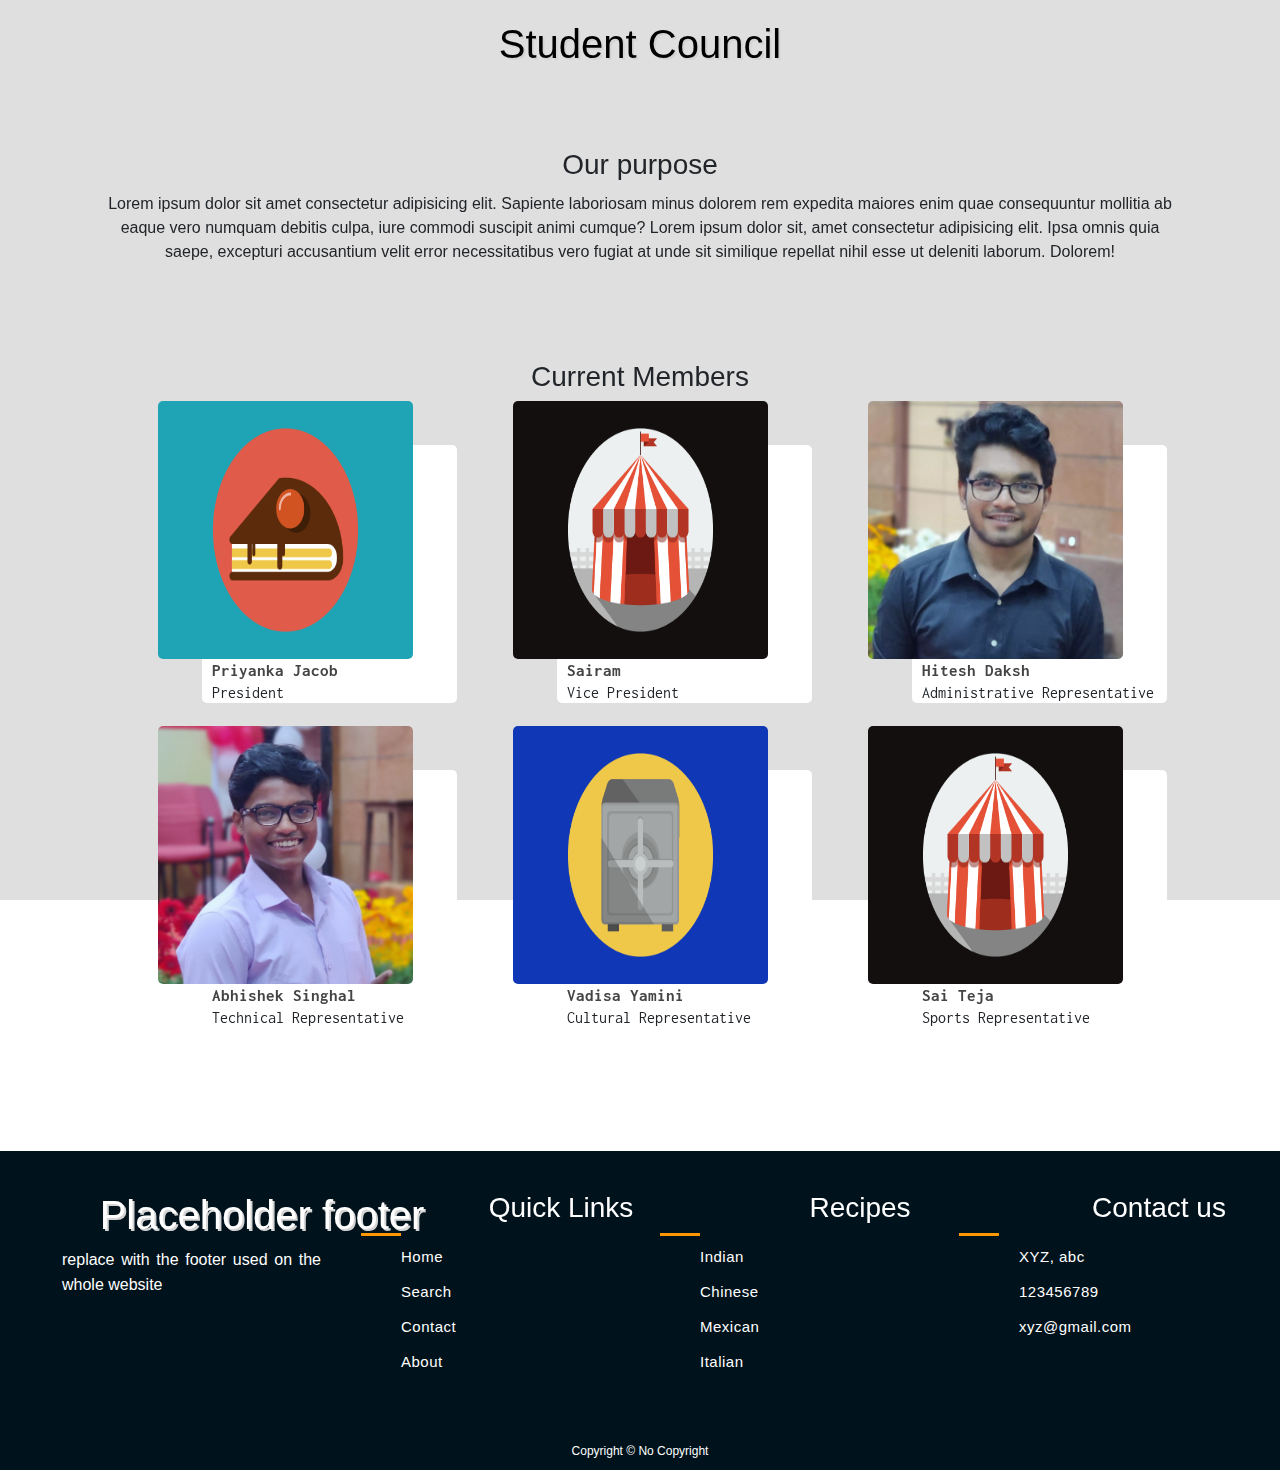
==== student_council_part.html @ 0b3405a9 "Rename file to integrate to main website" ====
<!DOCTYPE html>
<!--[if lt IE 7]>      <html class="no-js lt-ie9 lt-ie8 lt-ie7"> <![endif]-->
<!--[if IE 7]>         <html class="no-js lt-ie9 lt-ie8"> <![endif]-->
<!--[if IE 8]>         <html class="no-js lt-ie9"> <![endif]-->
<!--[if gt IE 8]><!--> <html class="no-js"> <!--<![endif]-->
    <head>
        <meta charset="utf-8">
        <meta http-equiv="X-UA-Compatible" content="IE=edge">
        <title>Student Council</title>
        <meta name="description" content="">
        <meta name="viewport" content="width=device-width, initial-scale=1.0">
        <link rel="stylesheet" href="council_style.css">
        <link rel="stylesheet" href="https://stackpath.bootstrapcdn.com/bootstrap/4.3.1/css/bootstrap.min.css" integrity="sha384-ggOyR0iXCbMQv3Xipma34MD+dH/1fQ784/j6cY/iJTQUOhcWr7x9JvoRxT2MZw1T" crossorigin="anonymous">
        <script src="https://ajax.googleapis.com/ajax/libs/jquery/1.11.2/jquery.min.js"></script>
        <script src="https://code.jquery.com/jquery-3.3.1.slim.min.js" integrity="sha384-q8i/X+965DzO0rT7abK41JStQIAqVgRVzpbzo5smXKp4YfRvH+8abtTE1Pi6jizo" crossorigin="anonymous"></script>
<!-- async defer -->
    </head>
    <body>
        <!--[if lt IE 7]>
            <p class="browsehappy">You are using an <strong>outdated</strong> browser. Please <a href="#">upgrade your browser</a> to improve your experience.</p>
        <![endif]-->
        <div id="body_cache"></div>
<div id="avatar" style="margin-bottom: 50px !important;">
  <svg viewBox="0 0 100 100">
    <path d="m38.977 59.074c0 2.75-4.125 2.75-4.125 0s4.125-2.75 4.125 0"></path>
    <path d="m60.477 59.074c0 2.75-4.125 2.75-4.125 0s4.125-2.75 4.125 0"></path>
    <path d="m48.203 69.309c1.7344 0 3.1484-1.4141 3.1484-3.1484 0-0.27734-0.22266-0.5-0.5-0.5-0.27734 0-0.5 0.22266-0.5 0.5 0 1.1836-0.96484 2.1484-2.1484 2.1484s-2.1484-0.96484-2.1484-2.1484c0-0.27734-0.22266-0.5-0.5-0.5-0.27734 0-0.5 0.22266-0.5 0.5 0 1.7344 1.4141 3.1484 3.1484 3.1484z"></path>
    <path d="m35.492 24.371c0.42187-0.35156 0.48047-0.98438 0.125-1.4062-0.35156-0.42188-0.98438-0.48438-1.4062-0.125-5.1602 4.3047-16.422 17.078-9.5312 42.562 0.21484 0.79688 0.85547 1.4062 1.6641 1.582 0.15625 0.035156 0.31641 0.050781 0.47266 0.050781 0.62891 0 1.2344-0.27344 1.6445-0.76562 0.82812-0.98828 2.0039-1.5391 2.793-1.8203 0.56641 1.6055 1.4766 3.3594 2.9727 4.9414 2.2852 2.4219 5.4336 3.9453 9.3867 4.5547-3.6055 4.5-3.8047 10.219-3.8086 10.484-0.011719 0.55078 0.42187 1.0078 0.97656 1.0234h0.023438c0.53906 0 0.98437-0.42969 1-0.97266 0-0.054688 0.17187-4.8711 2.9805-8.7773 0.63281 1.2852 1.7266 2.5 3.4141 2.5 1.7109 0 2.7578-1.2695 3.3398-2.6172 2.8867 3.9258 3.0586 8.8359 3.0586 8.8906 0.015625 0.54297 0.46094 0.97266 1 0.97266h0.023438c0.55078-0.015625 0.98828-0.47266 0.97656-1.0234-0.007812-0.26953-0.20703-6.0938-3.9141-10.613 7.0781-1.3086 10.406-5.4219 11.969-8.9766 1.0508 0.98828 2.75 2.1992 4.793 2.1992 0.078126 0 0.15625 0 0.23828-0.003906 0.47266-0.023438 1.5781-0.074219 3.4219-4.4219 1.1172-2.6406 2.1406-6.0117 2.8711-9.4922 4.8281-22.945-4.7852-30.457-9.1445-32.621-12.316-6.1172-22.195-3.6055-28.312-0.42188-0.48828 0.25391-0.67969 0.85938-0.42578 1.3477s0.85938 0.67969 1.3477 0.42578c5.7031-2.9688 14.934-5.3047 26.5 0.4375 7.1875 3.5703 9 11.586 9.2539 17.684 0.49609 11.93-4.2617 23.91-5.7344 25.062h-0.015626c-1.832 0-3.4102-1.5742-4.0352-2.2852 0.28906-0.99609 0.44531-1.8672 0.52734-2.5117 0.62891 0.16797 1.2812 0.27344 1.9727 0.27344 0.55469 0 1-0.44922 1-1 0-0.55078-0.44531-1-1-1-7.3203 0-10.703-13.941-10.734-14.082-0.097656-0.40625-0.4375-0.71094-0.85156-0.76172-0.43359-0.050781-0.82031 0.16406-1.0117 0.53906-1.8984 3.7188-1.4297 6.7539-0.67969 8.668-6.2383-2.2852-8.9766-8.6914-9.0078-8.7617-0.17969-0.43359-0.62891-0.68359-1.1016-0.60156-0.46094 0.082032-0.80469 0.47266-0.82422 0.94141-0.14062 3.3359 0.67188 5.75 1.5 7.3164-8.3125-2.4297-10.105-11.457-10.184-11.875-0.097656-0.51562-0.57422-0.86328-1.0898-0.8125-0.51953 0.054687-0.90625 0.50391-0.89062 1.0234 0.41406 13.465-1.8516 17.766-3.2383 19.133-0.66406 0.65625-1.1992 0.67188-1.2383 0.67188-0.53906-0.050781-1.0156 0.31641-1.0938 0.85156-0.078125 0.54688 0.29688 1.0547 0.84375 1.1328 0.03125 0.003906 0.11328 0.015625 0.23828 0.015625 0.36719 0 1.1016-0.09375 1.9414-0.66406 0.050781 0.38672 0.125 0.81641 0.21875 1.2656-1.0273 0.35156-2.6211 1.0781-3.7812 2.4648-0.015625 0.019532-0.054687 0.066406-0.15625 0.046875-0.039062-0.007812-0.13281-0.039062-0.16406-0.15234-2.1875-8.1094-5.7148-28.309 8.8867-40.496zm12.711 51.828c-1.0039 0-1.5898-1.207-1.8672-2.0117 0.48047 0.023438 0.95703 0.050781 1.4531 0.050781 0.74219 0 1.4453-0.035156 2.1289-0.082031-0.24219 0.83594-0.76172 2.043-1.7148 2.043zm-13.148-30.664c1.9531 3.6211 5.6367 7.9102 12.305 8.6992 0.43359 0.046875 0.83984-0.18359 1.0234-0.57422 0.18359-0.39062 0.089844-0.85938-0.22656-1.1523-0.074219-0.070312-1.2734-1.2227-1.9688-3.6367 2 2.6094 5.3359 5.6836 10.305 6.5664 0.42187 0.070312 0.83594-0.125 1.0469-0.49219 0.21094-0.36719 0.16406-0.82812-0.11719-1.1484-0.023437-0.027344-1.9414-2.2969-1.2891-5.8906 1.2227 3.5508 3.7461 9.2227 7.8945 11.551-0.03125 0.55859-0.14844 1.668-0.55078 3.0156-0.085937 0.13672-0.125 0.28516-0.13672 0.44531-1.3008 3.8906-5.0039 9.3281-15.547 9.3281-5.375 0-9.4414-1.418-12.086-4.2109-3.5664-3.7656-3.332-8.8477-3.332-8.8984v-0.011719c1.5898-2.7227 2.5-7.3203 2.6797-13.59z"></path>
  </svg>
</div>
<main>
  <h1 id="pagetitle">Student Council</h1>
  <div id="purposebox">
    <h3>Our purpose</h3>
      <div id = "purpose">
          <p>Lorem ipsum dolor sit amet consectetur adipisicing elit. Sapiente laboriosam minus dolorem rem expedita maiores enim quae consequuntur mollitia ab eaque vero numquam debitis culpa, iure commodi suscipit animi cumque? Lorem ipsum dolor sit, amet consectetur adipisicing elit. Ipsa omnis quia saepe, excepturi accusantium velit error necessitatibus vero fugiat at unde sit similique repellat nihil esse ut deleniti laborum. Dolorem!</p>
      </div>
  </div>
  
  
  <h3>Current Members</h3>
  <!-- <h3>( Hover cards to see details )</h3> -->
  <div id="main"></div>
</main>
<!-- <a id="fs_app" style="font-size: 26px; background-color: transparent; color: #444; border-radius: 10px; padding: 10px; margin: 0px 0; text-decoration: none; position: fixed; bottom: 0; right: 10px;" target="__blank" href="https://codepen.io/yoann-b/full/ZEGryEj">[ Set Full Screen ]</a> -->
<script src="councilscript.js"></script>


  
<div class="footer">
  <div class="inner-footer">

<!--  for company name and description -->
    <div class="footer-items">
      <h1>Placeholder footer</h1>
      <p>replace with the footer used on the whole website</p>
    </div>

<!--  for quick links  -->
    <div class="footer-items">
      <h3>Quick Links</h3>
      <div class="border1"></div> <!--for the underline -->
        <ul>
          <a href="#"><li>Home</li></a>
          <a href="#"><li>Search</li></a>
          <a href="#"><li>Contact</li></a>
          <a href="#"><li>About</li></a>
        </ul>
    </div>

<!--  for some other links -->
    <div class="footer-items">
      <h3>Recipes</h3>
      <div class="border1"></div>  <!--for the underline -->
        <ul>
          <a href="#"><li>Indian</li></a>
          <a href="#"><li>Chinese</li></a>
          <a href="#"><li>Mexican</li></a>
          <a href="#"><li>Italian</li></a>
        </ul>
    </div>

<!--  for contact us info -->
    <div class="footer-items">
      <h3>Contact us</h3>
      <div class="border1"></div>
        <ul>
          <li><i class="fa fa-map-marker" aria-hidden="true"></i>XYZ, abc</li>
          <li><i class="fa fa-phone" aria-hidden="true"></i>123456789</li>
          <li><i class="fa fa-envelope" aria-hidden="true"></i>xyz@gmail.com</li>
        </ul> 
      
<!--   for social links -->
        <div class="social-media">
          <a href="#"><i class="fab fa-instagram"></i></a>
          <a href="#"><i class="fab fa-facebook"></i></a>
          <a href="#"><i class="fab fa-google-plus-square"></i></a>
        </div> 
    </div>
  </div>
  
<!--   Footer Bottom start  -->
  <div class="footer-bottom">
    Copyright &copy; No Copyright
  </div>
</div>
  
<!--   Footer Bottom end -->

    </body>
</html>
---- council_style.css ----
@import url('https://fonts.googleapis.com/css?family=Baloo+Chettan+2|Inconsolata|Saira+Stencil+One&display=swap');
:root {
  --main-width-card: 255px;
  --main-height-card: 258px;
  --main-width-card-mini: 60px;
  --main-decalage-desc: 44px;
  --main-decalage-shadow: 6px;
  --main-blue-color: #0e769e;
  --main-white-color: #e6e4e3;
  --main-red-color: #c5362b;
}

main { position: relative; width: 100vw; }

#main { text-align: center; }

h1 {
  text-shadow: 2px 2px #d4d4d4;
  display: block;
  font-family: 'Acme', sans-serif;
  text-align: center;
  width: 400px;
  margin: 20px auto;
  color: black;
  font-size: 64px;
  position: relative;
}

h3 {
  display: block;
  text-align: center;
  width: 400px;
  margin: 20px auto 60px auto;
  position: relative;
}

body {
  margin: 0;
  height: 100vh;
  display: grid;
  font-family: 'Baloo Chettan 2', sans-serif;
}

#body_cache {
  background: #bfbfbf;
  /* background:url(
    [data-uri]
  ) repeat; */
  position: fixed;
  top: 0;
  left: 0;
  right: 0;
  bottom: 0;
  opacity: .5;
}

/* h1::after {
  content: "";
  position: absolute;
  left: 0px;
  right: 0px;
  background: rgba(2,13,18,1);
  background: -moz-linear-gradient(135deg, var(--main-blue-color) 0%, var(--main-white-color) 50%, var(--main-red-color) 100%);
  background: -webkit-linear-gradient(135deg, var(--main-blue-color) 0%, var(--main-white-color) 50%, var(--main-red-color) 100%);
  background: -o-linear-gradient(135deg, var(--main-blue-color) 0%, var(--main-white-color) 50%, var(--main-red-color) 100%);
  background: -ms-linear-gradient(135deg, var(--main-blue-color) 0%, var(--main-white-color) 50%, var(--main-red-color) 100%);
  background: linear-gradient(135deg, var(--main-blue-color) 0%, var(--main-white-color) 50%, var(--main-red-color));
  filter: progid:DXImageTransform.Microsoft.gradient( startColorstr='#020d12', endColorstr='#bce0ee', GradientType=1 );
}

h1::after {
  height: 6px;
  bottom: 0;
} */

svg path { fill: white; }

.profile-card {
  width: var(--main-width-card);
  height: var(--main-height-card) ;
  position: relative;
  cursor: pointer;
  display: inline-block;
  margin: auto 50px 60px;
  text-align: left;
}

.profile-card-description, .profile-card-image {
  position: absolute;
  /* margin-top: 50px; */
  width: 100%;
  height: 100%;
  border-radius: 5px;
}

.profile-card-image {
  z-index: 2;
  top: 0;
  left: 0;
  /* bottom : 100  ; */
  transition: top .3s, left .3s, width .3s .3s, height .3s .3s;
}

.profile-card-description {
  background-color: white;
  z-index: 1;
  top: var(--main-decalage-desc)  ;
  left: var(--main-decalage-desc) ;
  overflow: hidden;
  /* margin-top: 10px; */
  transition: top .3s, left .3s, width .3s, height .3s;
}

.profile-card-description-elements {
  position: absolute;
  top: calc(var(--main-width-card) - 40px);
  padding: 0 10px;
  transition: top .3s;
}

.profile-card-description-elements > h2 {
  font-family: 'Inconsolata', cursive;
  margin: 0;
  font-weight: bold;
  font-size: 17px;
  color: #444444;
  transition: font-size .3s .0s, padding-left .3s .0s;
}

.profile-card-description-elements > hr { opacity: 0; }

.profile-card-description-elements > label {
  font-family: 'Inconsolata', cursive;
  margin: 0;
  font-size: 16px;
}

.profile-card-description-elements > p {
  margin: 0;
  font-size: 14px;
  color: grey;
}
/* Brings image little down and right just before hover animatiion */
.profile-card:hover .profile-card-image {
  top: 10px;
  left: 10px;
  width: var(--main-width-card-mini);
  height: var(--main-width-card-mini);
}

.profile-card:hover .profile-card-description {
  top: 0;
  left: 0;
  width: calc(var(--main-width-card) + 20px);
  height: calc(var(--main-width-card) + 20px);
  transition: top .3s, left .3s, width .3s .3s, height .3s .3s;
}

.profile-card:hover .profile-card-description-elements {
  transition: top .3s .3s;
  top: calc(var(--main-width-card-mini) - 45px);
}

.profile-card:hover .profile-card-description-elements > h2 {
  font-size: 24px;
}

.profile-card:hover .profile-card-description-elements > h2, .profile-card:hover .profile-card-description-elements > label {
  padding-left: 70px;
  transition: font-size .3s .3s, padding-left .3s .3s;
}

#purposebox{
  margin: 80px 100px 80px 100px;
  text-align: center;
  align-content: center;
}

#purposebox > h3{
  text-align: center;
  align-content: center;
}

#purpose{
  margin: 10px auto;
}

#pagetitle{
  margin: 20px auto;
}

#avatar { display: none; }


/* FOOTER CSS */ 

/* FOOTER */
.footer {
	width: 100%;
  background: #00121b;
  margin-top: 100px;
	display: block;
 }

 .inner-footer {
	 width: 95%;
	 margin: auto;
	 padding: 30px 10px;
	 display: flex;
	 flex-wrap: wrap;
	 box-sizing: border-box;
	 justify-content: center;
 }

.footer-items {
	width: 25%;
	padding: 10px 20px;
	box-sizing: border-box;
	color: #fff;
}

.footer-items p {
	font-size: 16px;
	text-align: justify;
	line-height: 25px;
	color: #fff;
}

.footer-items h1 {
	color: #fff;
}

.border1 {
	height: 3px;
	width: 40px;
	background: #ff9800;
	color: #ff9800;
	background-color: #ff9800;
	border: 0px;
}

ul {
	list-style: none;
	color: #fff;
	font-size: 15px;
	letter-spacing: 0.5px;	
 }

ul a {
	text-decoration: none;
	outline: none;
	color: #fff;
	transition: 0.3s;
}

ul a:  {
	color: #ff9800;
}

ul li {
	margin: 10px 0;
	height: 25px;
}

li i {
	margin-right: 20px;
}

.social-media {
	width: 100%;
	color: #fff;
	text-align: center;
	font-size: 20px;
}

.social-media a {
	text-decoration: none;
}

.social-media i {
	height: 25px;
	width: 25px;
	margin: 20px 10px;
	padding: 4px;
	color: #fff;
	transition: 0.5s;
}

.social-media i:hover {
	transform: scale(1.5);
}

.footer-bottom {
	padding: 10px;
	background: #00121b;
	color: #fff;
	font-size: 12px;
	text-align: center;
}

/* for tablet mode view */

@media screen and (max-width: 1275px) {
	.footer-items {
		width: 50%;
	}
}

/* for mobile screen view */

@media screen and (max-width: 660px) {
	.footer-items {
		width: 100%;
	}
}

/* you can toggle the media screen view accordingly by changing the (max-width: px) to your convenience */

/* Thanks to Computer Conversations */
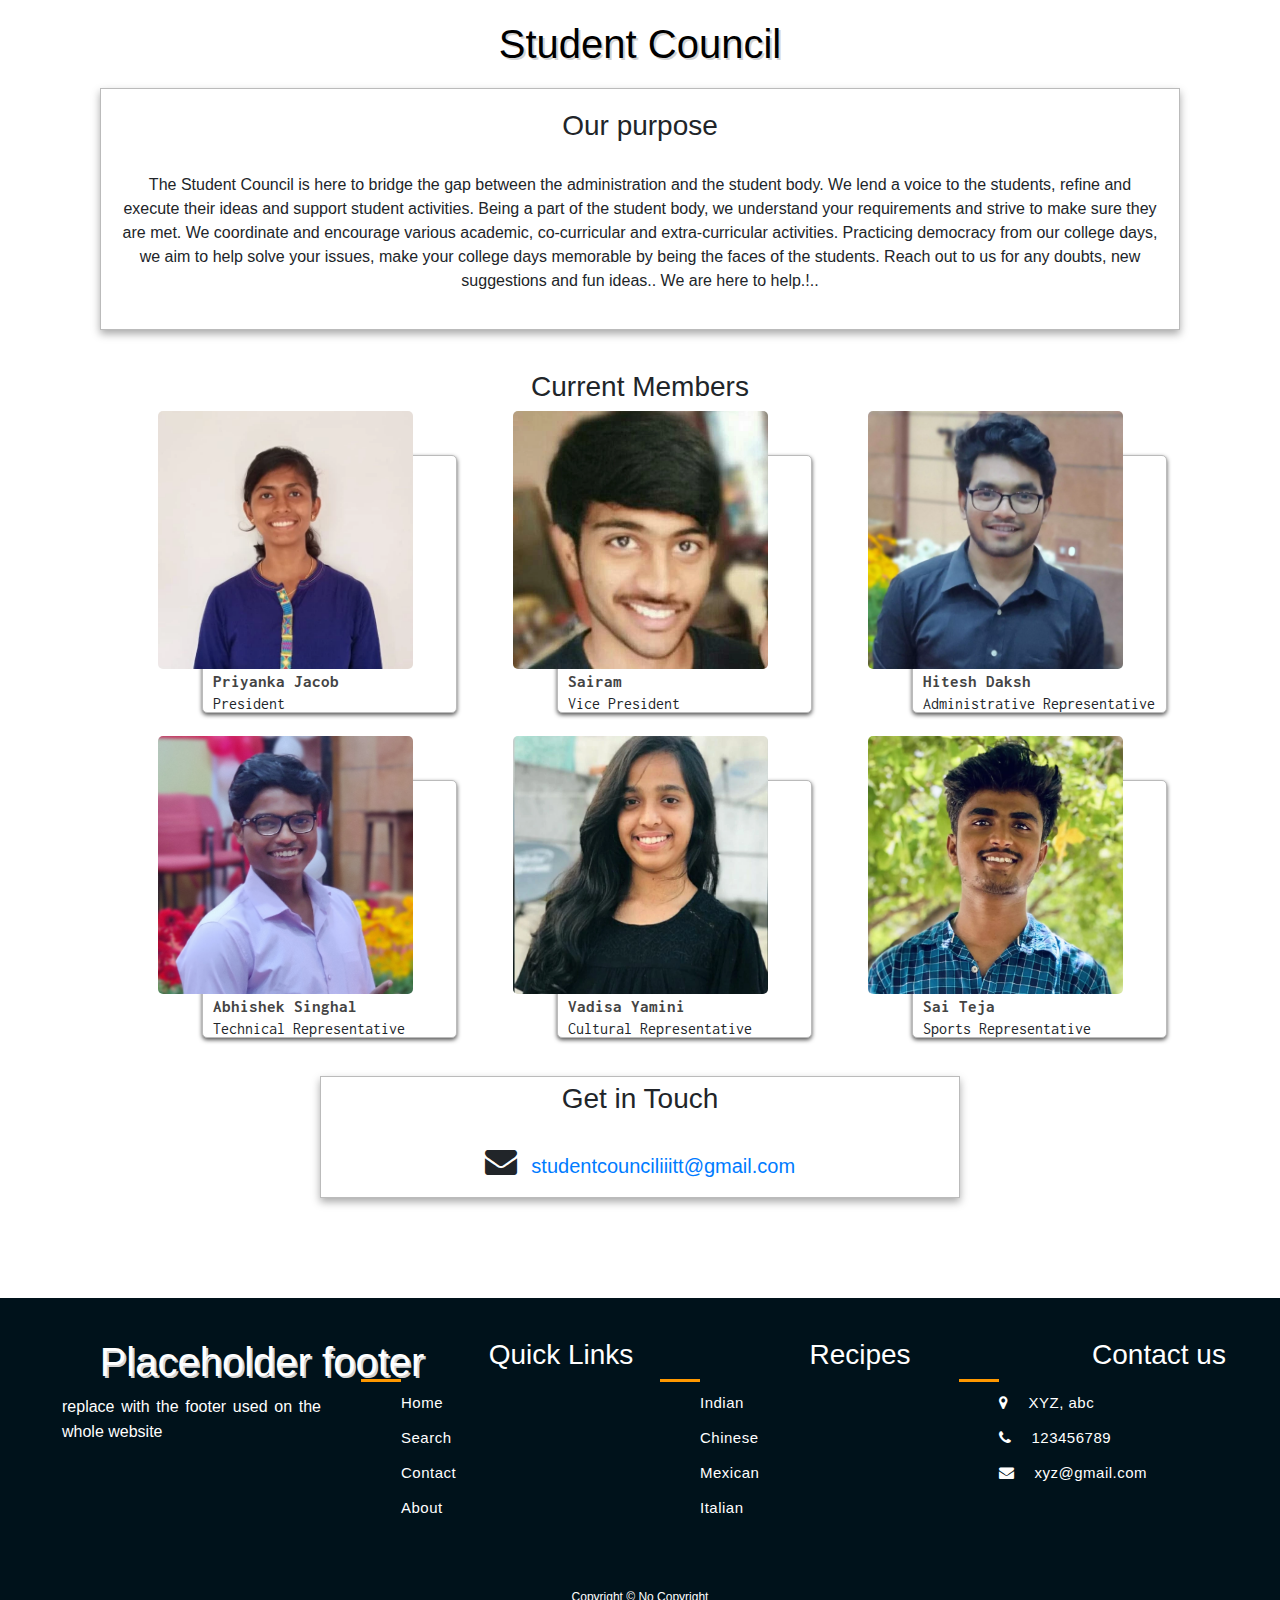
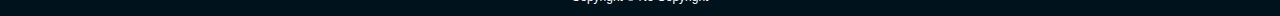
==== commit 24c6a04a: "Add yamini and sairam details and font-awesome" ====
--- a/student_council_part.html
+++ b/student_council_part.html
@@ -10,6 +10,7 @@
         <meta name="description" content="">
         <meta name="viewport" content="width=device-width, initial-scale=1.0">
         <link rel="stylesheet" href="council_style.css">
+        <link href="font-awesome-4.7.0/css/font-awesome.min.css" rel="stylesheet">
         <link rel="stylesheet" href="https://stackpath.bootstrapcdn.com/bootstrap/4.3.1/css/bootstrap.min.css" integrity="sha384-ggOyR0iXCbMQv3Xipma34MD+dH/1fQ784/j6cY/iJTQUOhcWr7x9JvoRxT2MZw1T" crossorigin="anonymous">
         <script src="https://ajax.googleapis.com/ajax/libs/jquery/1.11.2/jquery.min.js"></script>
         <script src="https://code.jquery.com/jquery-3.3.1.slim.min.js" integrity="sha384-q8i/X+965DzO0rT7abK41JStQIAqVgRVzpbzo5smXKp4YfRvH+8abtTE1Pi6jizo" crossorigin="anonymous"></script>
@@ -33,7 +34,8 @@
   <div id="purposebox">
     <h3>Our purpose</h3>
       <div id = "purpose">
-          <p>Lorem ipsum dolor sit amet consectetur adipisicing elit. Sapiente laboriosam minus dolorem rem expedita maiores enim quae consequuntur mollitia ab eaque vero numquam debitis culpa, iure commodi suscipit animi cumque? Lorem ipsum dolor sit, amet consectetur adipisicing elit. Ipsa omnis quia saepe, excepturi accusantium velit error necessitatibus vero fugiat at unde sit similique repellat nihil esse ut deleniti laborum. Dolorem!</p>
+          <p>The Student Council is here to bridge the gap between the administration and the student body. We lend a voice to the students, refine and execute their ideas and support student activities. Being a part of the student body, we understand your requirements and strive to make sure they are met. We coordinate and encourage various academic, co-curricular and extra-curricular activities. Practicing democracy from our college days, we aim to help solve your issues, make your college days memorable by being the faces of the students. 
+            Reach out to us for any doubts, new suggestions and fun ideas.. We are here to help.!..</p>
       </div>
   </div>
   
@@ -42,6 +44,13 @@
   <!-- <h3>( Hover cards to see details )</h3> -->
   <div id="main"></div>
 </main>
+<div id="contactcouncil">
+  <h3 id="getintouch">Get in Touch</h3>
+  <p style="text-align: center;">
+      <i class="fa fa-envelope fa-2x" style="margin-right: 10px;"></i>
+      <a href="mailto:studentcounciliiitt@gmail.com" title="Send me an email" style="font-size: 20px;">studentcounciliiitt@gmail.com</a></span></i></li>
+  </p>
+</div>
 <!-- <a id="fs_app" style="font-size: 26px; background-color: transparent; color: #444; border-radius: 10px; padding: 10px; margin: 0px 0; text-decoration: none; position: fixed; bottom: 0; right: 10px;" target="__blank" href="https://codepen.io/yoann-b/full/ZEGryEj">[ Set Full Screen ]</a> -->
 <script src="councilscript.js"></script>
 
--- a/council_style.css
+++ b/council_style.css
@@ -1,3 +1,4 @@
+@import url('https://fonts.googleapis.com/css?family=Baloo+Chettan+2|Inconsolata|Saira+Stencil+One&display=swap');
 @import url('https://fonts.googleapis.com/css?family=Baloo+Chettan+2|Inconsolata|Saira+Stencil+One&display=swap');
 :root {
   --main-width-card: 255px;
@@ -35,13 +36,12 @@
 }
 
 body {
-  margin: 0;
-  height: 100vh;
-  display: grid;
-  font-family: 'Baloo Chettan 2', sans-serif;
-}
-
-#body_cache {
+  /* height: 100vh; */
+  /* display: grid; */
+  /* font-family: 'Baloo Chettan 2', sans-serif; */
+}
+
+/* #body_cache {
   background: #bfbfbf;
   /* background:url(
     [data-uri]
@@ -52,7 +52,7 @@
   right: 0;
   bottom: 0;
   opacity: .5;
-}
+} */
 
 /* h1::after {
   content: "";
@@ -83,6 +83,7 @@
   display: inline-block;
   margin: auto 50px 60px;
   text-align: left;
+  /* color: #c5362b; */
 }
 
 .profile-card-description, .profile-card-image {
@@ -109,6 +110,8 @@
   overflow: hidden;
   /* margin-top: 10px; */
   transition: top .3s, left .3s, width .3s, height .3s;
+  border: 1px solid #bbb;
+  box-shadow: 0 2px 4px #555;
 }
 
 .profile-card-description-elements {
@@ -171,25 +174,42 @@
 }
 
 #purposebox{
-  margin: 80px 100px 80px 100px;
+  margin: 10px 100px 40px 100px;
   text-align: center;
   align-content: center;
+  border: 1px solid #bbb;
+  box-shadow: 0 4px 8px #aaa;
+  padding: 20px;
 }
 
 #purposebox > h3{
   text-align: center;
   align-content: center;
+  margin: 0px auto 30px auto;
 }
 
 #purpose{
-  margin: 10px auto;
+  margin-top: 2px ;
+  /*   */
 }
 
 #pagetitle{
   margin: 20px auto;
 }
 
+#contactcouncil{
+  margin: 15px auto 10px auto;
+  width: 50%;
+  border: 1px solid #bbb;
+  box-shadow: 0 4px 8px #aaa;
+}
+
+#getintouch{
+  margin: 5px auto 30px auto;
+}
+
 #avatar { display: none; }
+
 
 
 /* FOOTER CSS */ 
